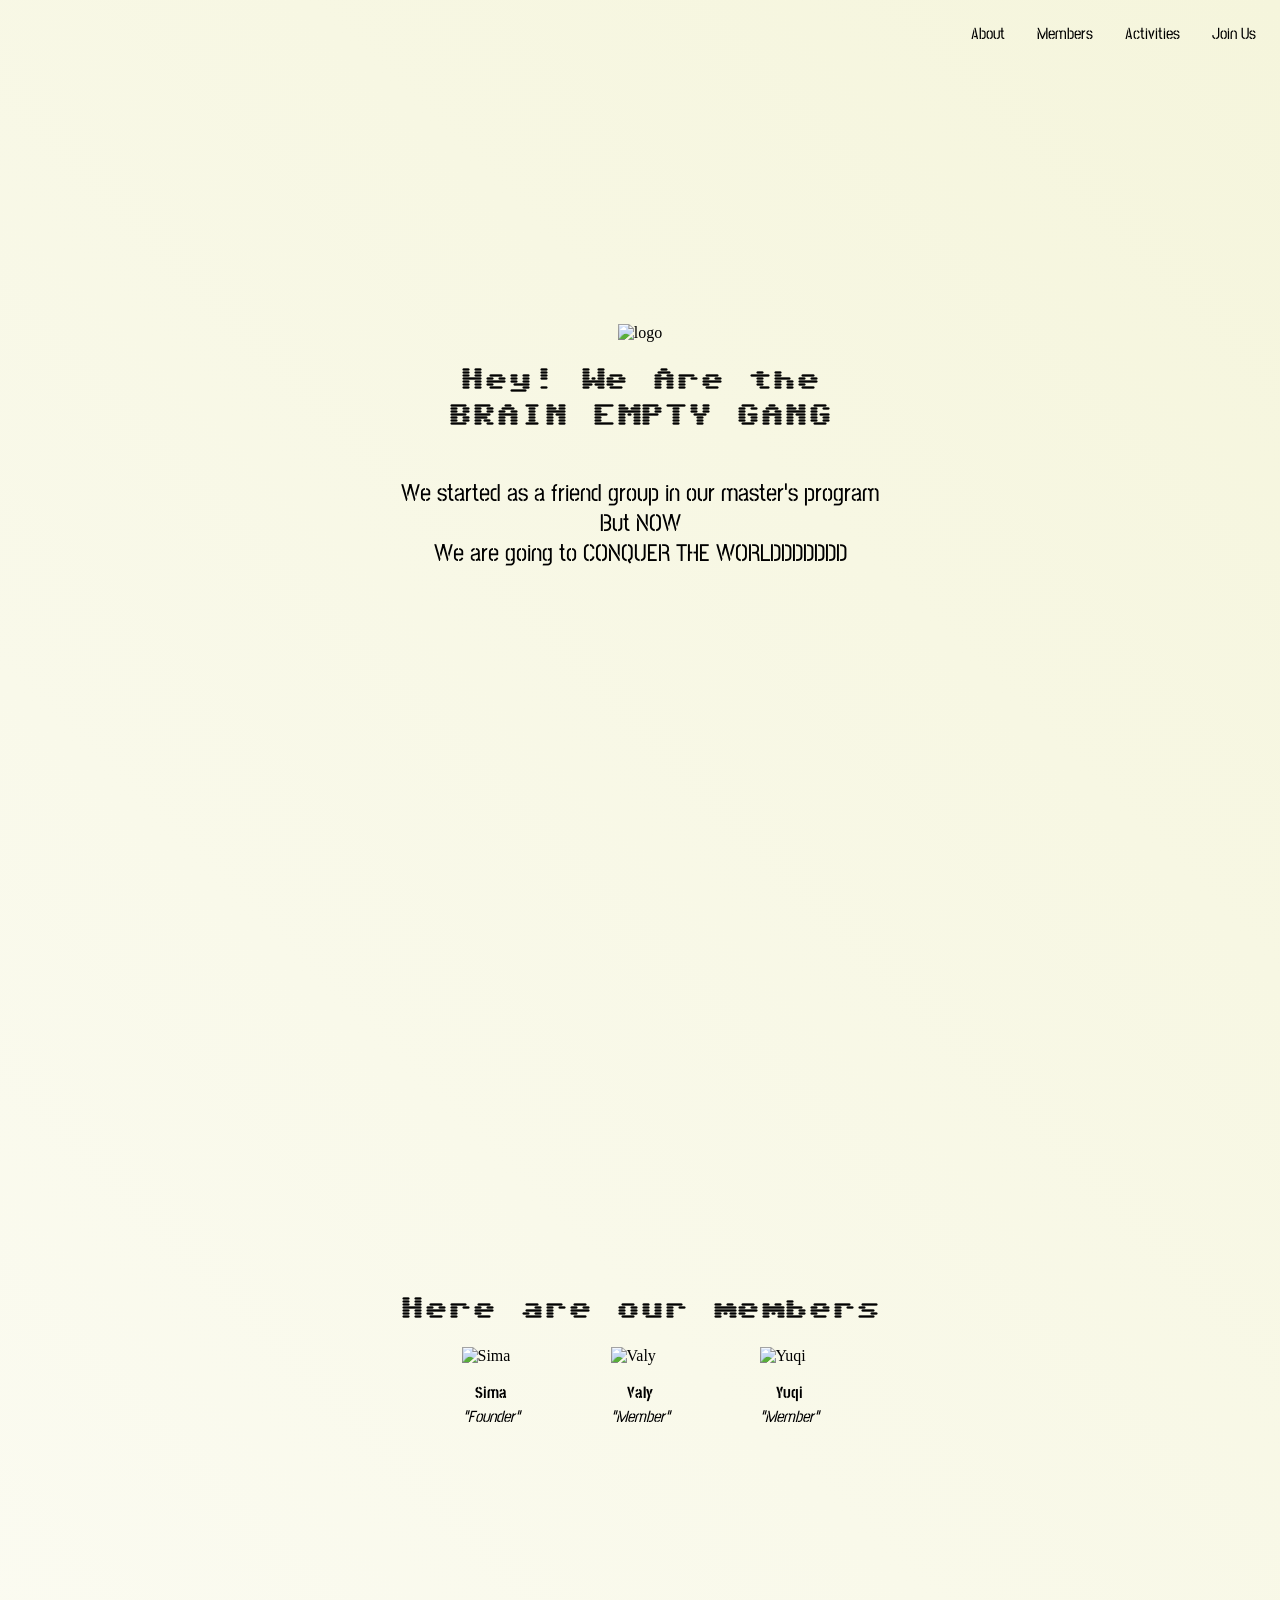
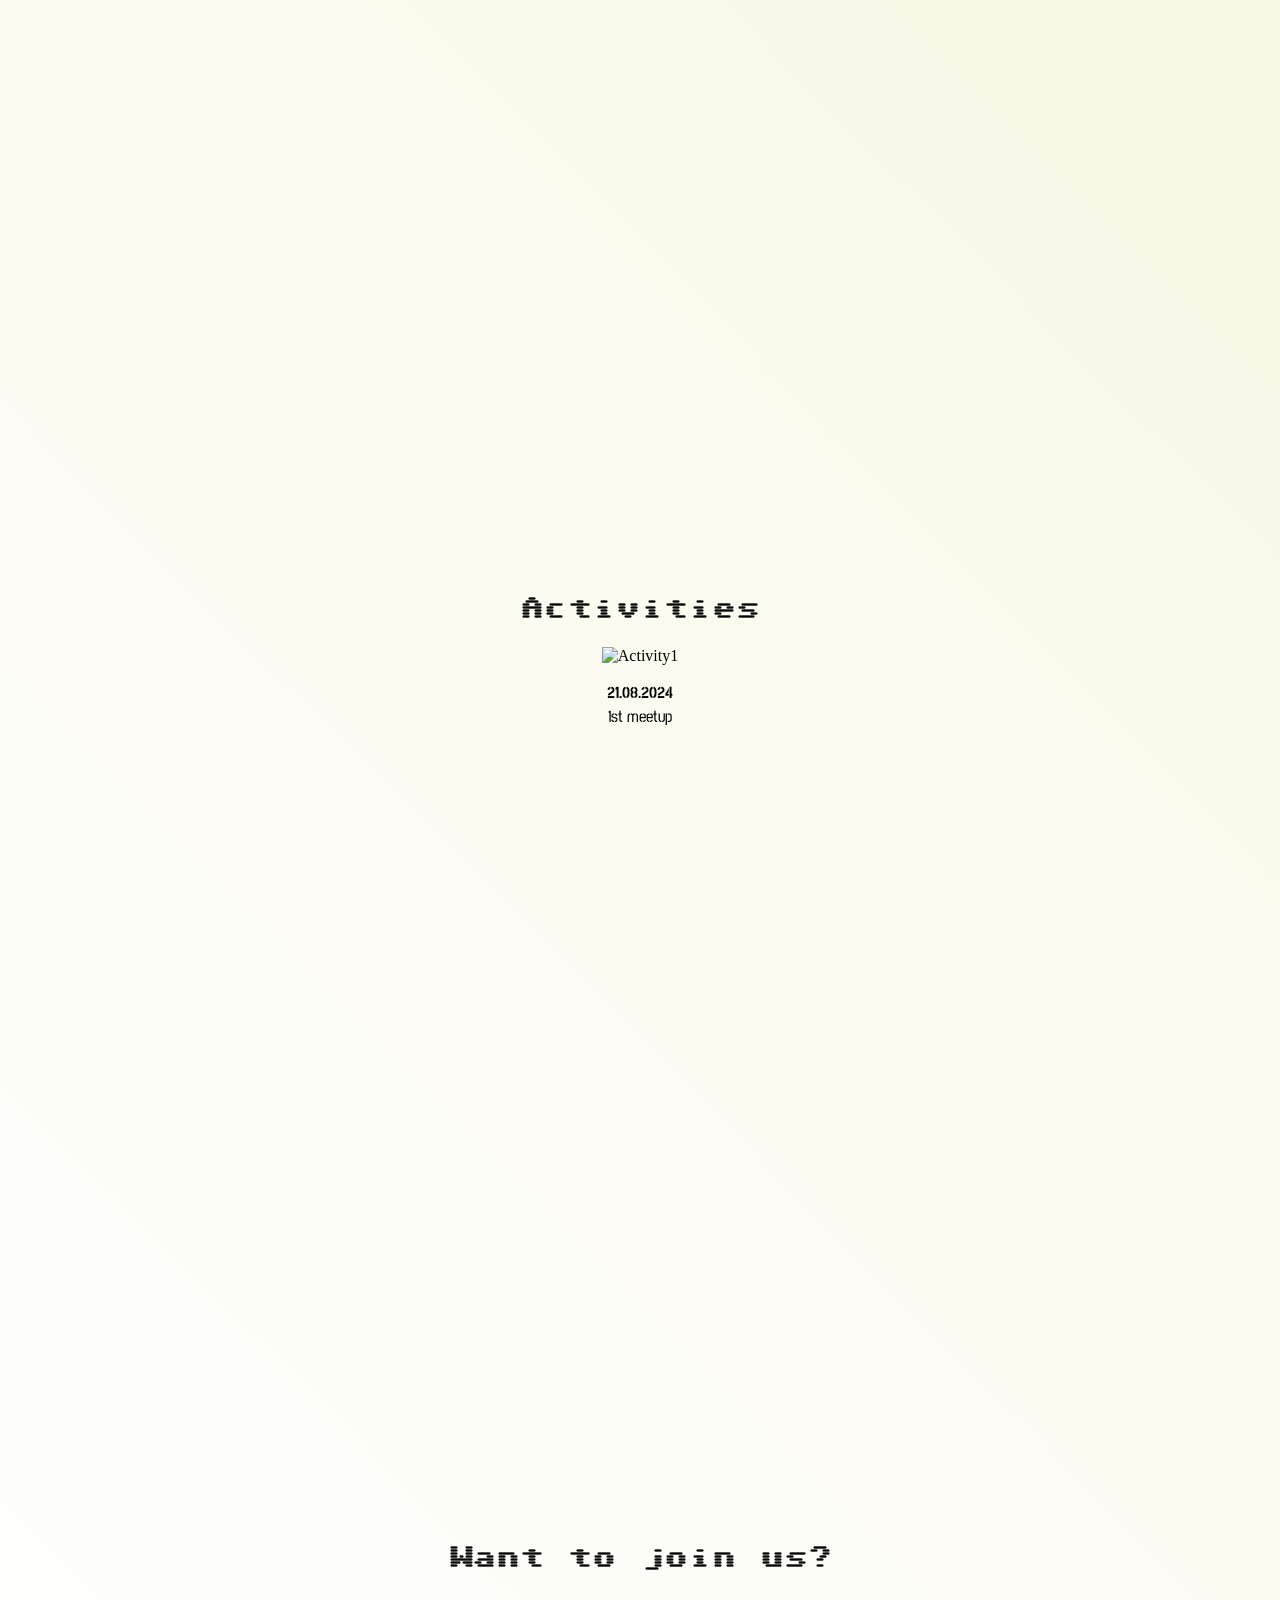
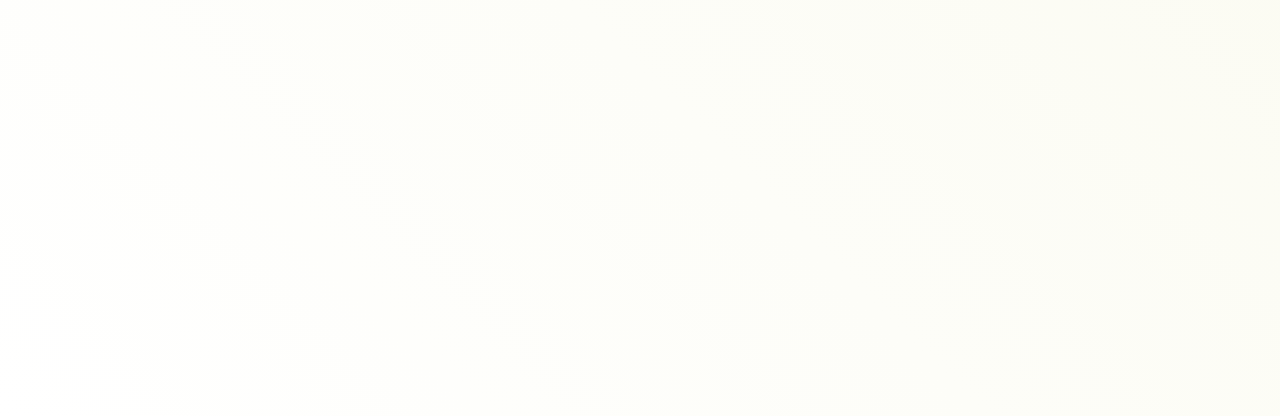
==== index.html @ 9565e1b0 "Add files via upload" ====
<!DOCTYPE html>
<html lang="en">
<head>
    <meta charset="UTF-8">
    <meta name="viewport" content="width=device-width, initial-scale=1.0">
    <title>Brain Empty</title>
    <link rel="stylesheet" href="brain-empty-styles.css" />
    <link rel="preconnect" href="https://fonts.googleapis.com">
    <link rel="preconnect" href="https://fonts.gstatic.com" crossorigin>
    <link href="https://fonts.googleapis.com/css2?family=Sixtyfour&family=Stick+No+Bills:wght@200..800&display=swap" rel="stylesheet">  
</head>

<body>
    <!--navigation bar-->
    <nav id="navbar" class="nav">
        <ul class="nav-list">
          <li>
            <a href="#about">About</a>
          </li>
          <li>
            <a href="#members">Members</a>
          </li>
          <li>
            <a href="#activities">Activities</a>
          </li>
          <li>
            <a href="#join-us">Join Us</a>
          </li>
        </ul>
      </nav>

    <!--about-->
    <section id = "about" class = "about">
        <img src = "Brain Empty/Logo.jpg" alt = "logo" class="profile-pic">
        <h1 class = "section-title">Hey! We Are the </br> BRAIN EMPTY GANG</h1>
        <p class = "intro">We started as a friend group in our master's program</br> But NOW </br>We are going to CONQUER THE WORLDDDDDDD</p>
    </section>

    <!--members-->
    <section id = "members" class = "members">
        <h1 class = "section-title">Here are our members</h1>
        <div class = "profile">
            <div class = "SA">
                <img src = "Brain Empty/SA.jpg" alt = "Sima" class="profile-pic">
                <p class = "personal-info"><b>Sima</b></br><i>"Founder"</i></p>
            </div>
            <div class = "VK">
                <img src = "Brain Empty/VK.jpg" alt = "Valy" class="profile-pic">
                <p class = "personal-info"><b>Valy</b></br><i>"Member"</i></p>
            </div>
            <div class = "CX">
                <img src = "Brain Empty/CX.jpg" alt = "Yuqi" class="profile-pic">
                <p class = "personal-info"><b>Yuqi</b></br><i>"Member"</i></p>
            </div>
        </div>
    </section>

    <!--activities-->
    <section id = "activities" class = "activities">
        <h1 class = "section-title">Activities</h1>
        <div>
          <img src = "Brain Empty/activity1.jpg" alt = "Activity1" class = "profile-pic">
          <p class = "personal-info"><strong>21.08.2024</strong></br>1st meetup</p>
        </div>
    </section>

    <!--join us-->
    <section id = "join-us" class = "join-us">
        <h1 class = "section-title">Want to join us?</h1>
    </section>

    <!--copyright-->
</body>
</html>
---- brain-empty-styles.css ----
/*background color*/
body {
  min-height: 100vh;
  background: linear-gradient(45deg, white, beige);
}

/*smooth transition*/
html {
  scroll-behavior: smooth;
}

/*navigation bar*/
.nav {
    display: flex;
    width: 100%;
    justify-content: flex-end;
    position: fixed;
    font-family: "Stick No Bills", serif;
}

.nav-list {
  display: flex;
}

ul {
  list-style-type: none;
}

a {
  text-decoration: none;
  color: black;
  margin-right: 2rem;
}

/*fonts*/
.section-title {
    text-align: center;
    line-height: 150%;
    font-family: "Sixtyfour", serif;
    font-optical-sizing: auto;
    font-weight: 400;
    font-style: normal;
    font-variation-settings:
      "BLED" 0,
      "SCAN" 0;
  }

  .intro {
    font-family: "Stick No Bills", serif;
    font-optical-sizing: auto;
    font-weight: 400;
    font-style: normal;
    font-size: 1.5rem;
    text-align: center;
  }

  .profile {
    display: grid;
    grid-template-columns: repeat(3, 1fr);
    gap: 10vh;
  }
  
  .personal-info {
    font-family: "Stick No Bills", serif;
    font-optical-sizing: auto;
    font-weight: 400;
    font-style: normal;
    font-size: 1rem;
    text-align: center;
    line-height: 150%;
  }

  /*outline*/
  .about {
    min-height: 100vh;
    display: flex;
    flex-direction: column;
    justify-content: center;
    align-items: center;
  }

  .members {
    min-height: 100vh;
    display: flex;
    flex-direction: column;
    justify-content: center;
    align-items: center;
  }

  .activities {
    min-height: 100vh;
    display: flex;
    flex-direction: column;
    justify-content: center;
    align-items: center;
  }

  .join-us {
    min-height: 100vh;
    display: flex;
    flex-direction: column;
    justify-content: center;
    align-items: center;
  }
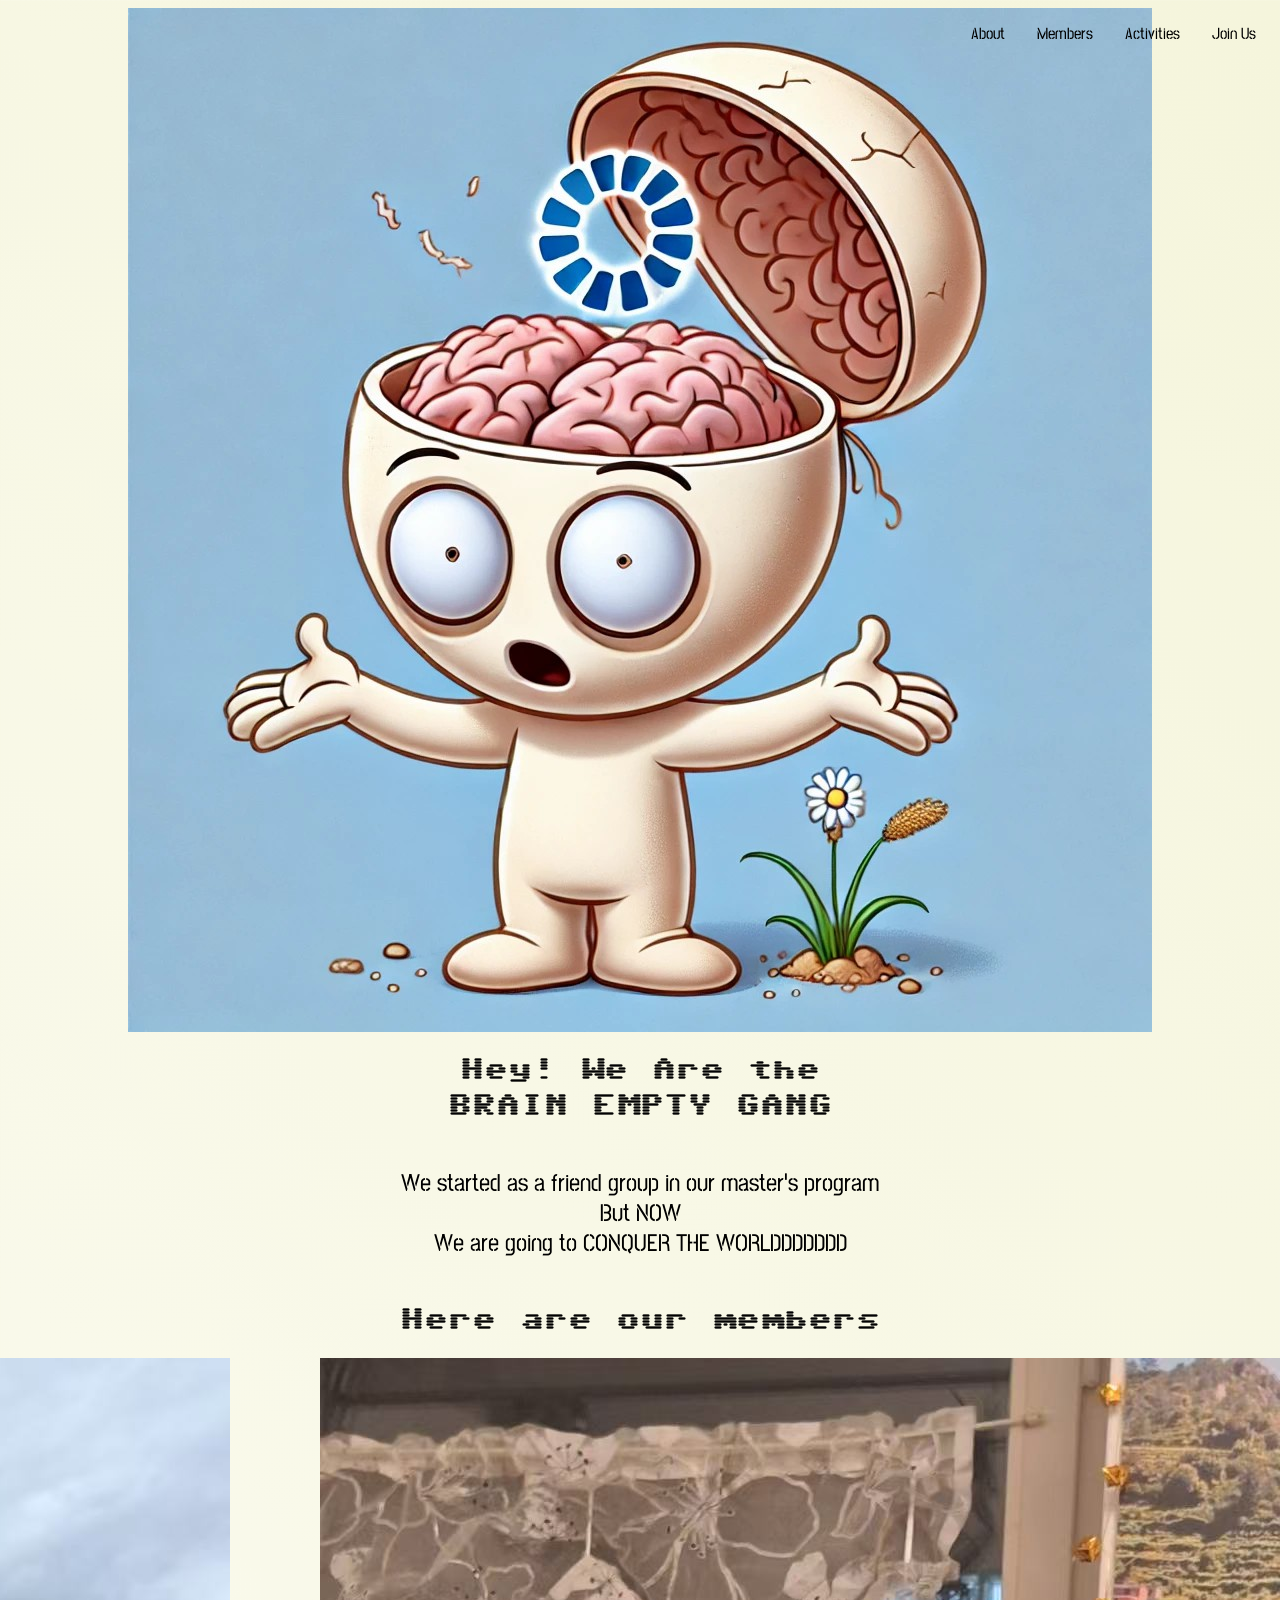
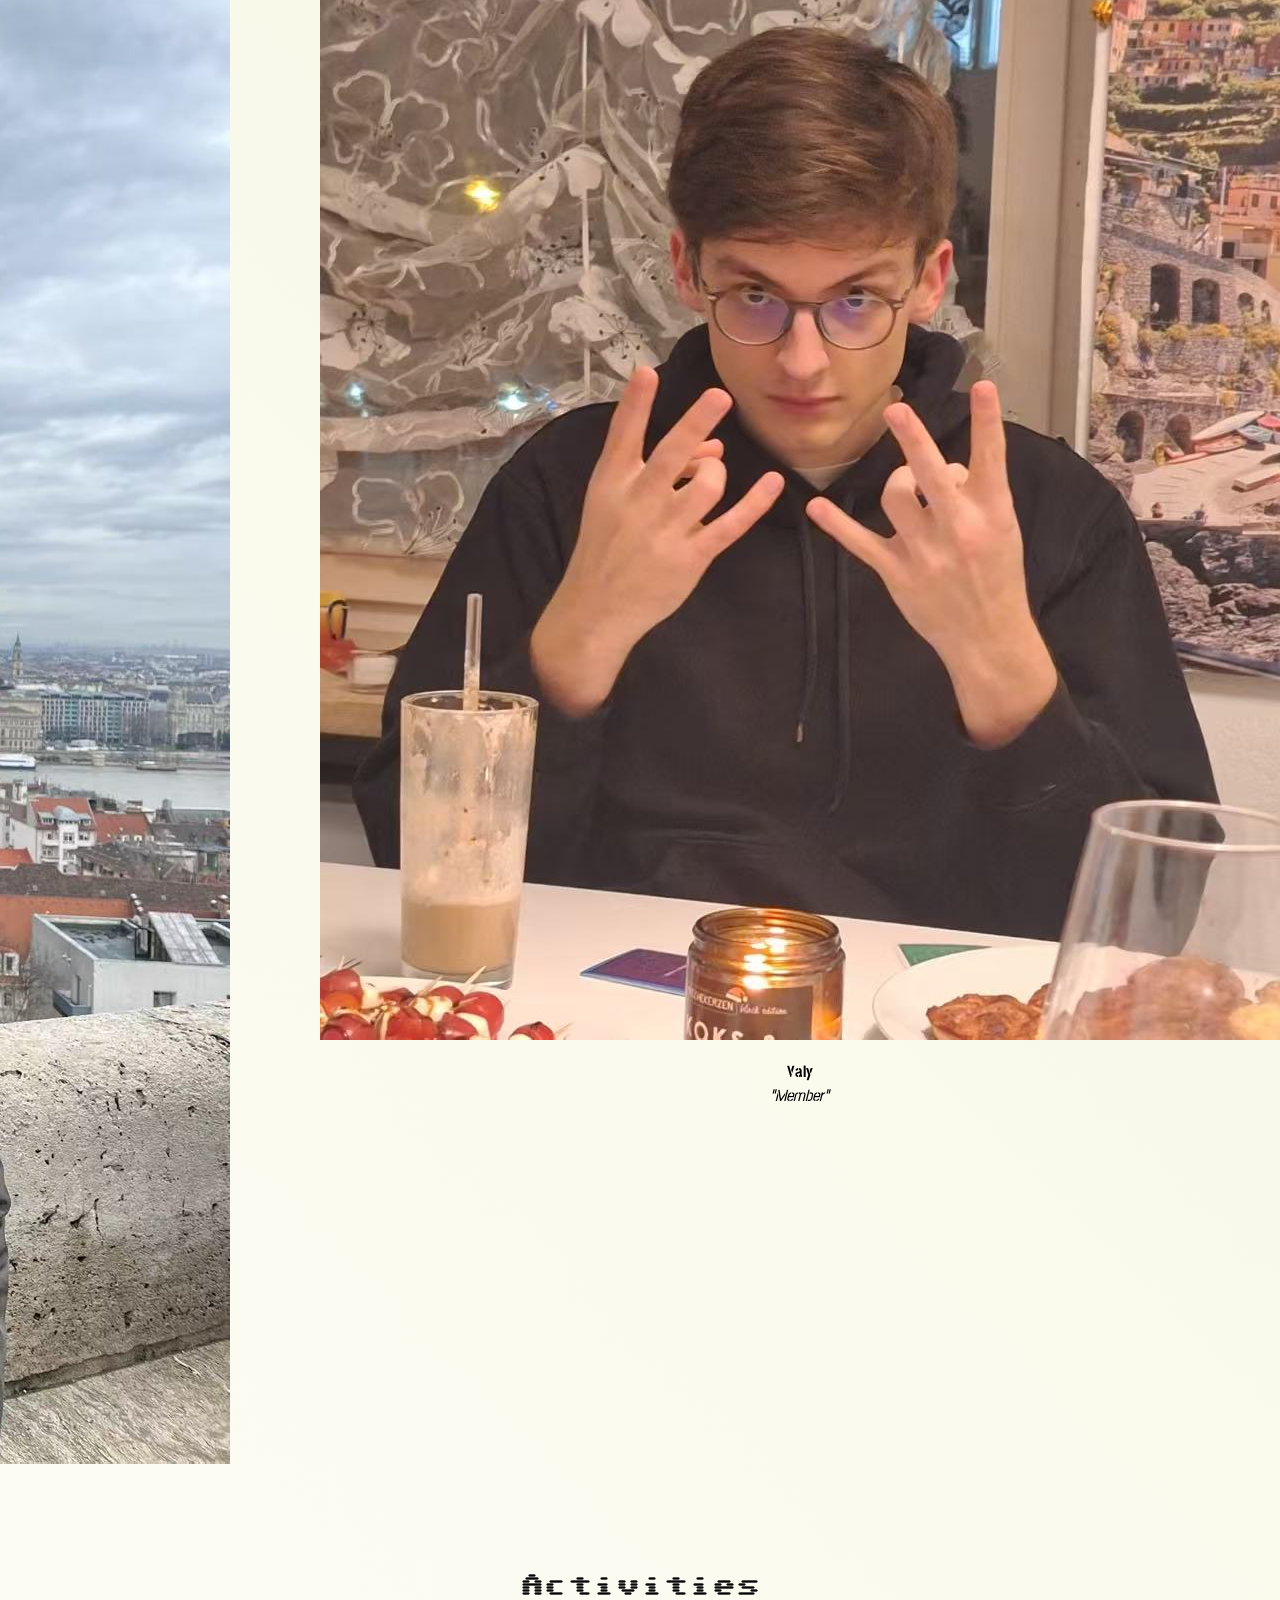
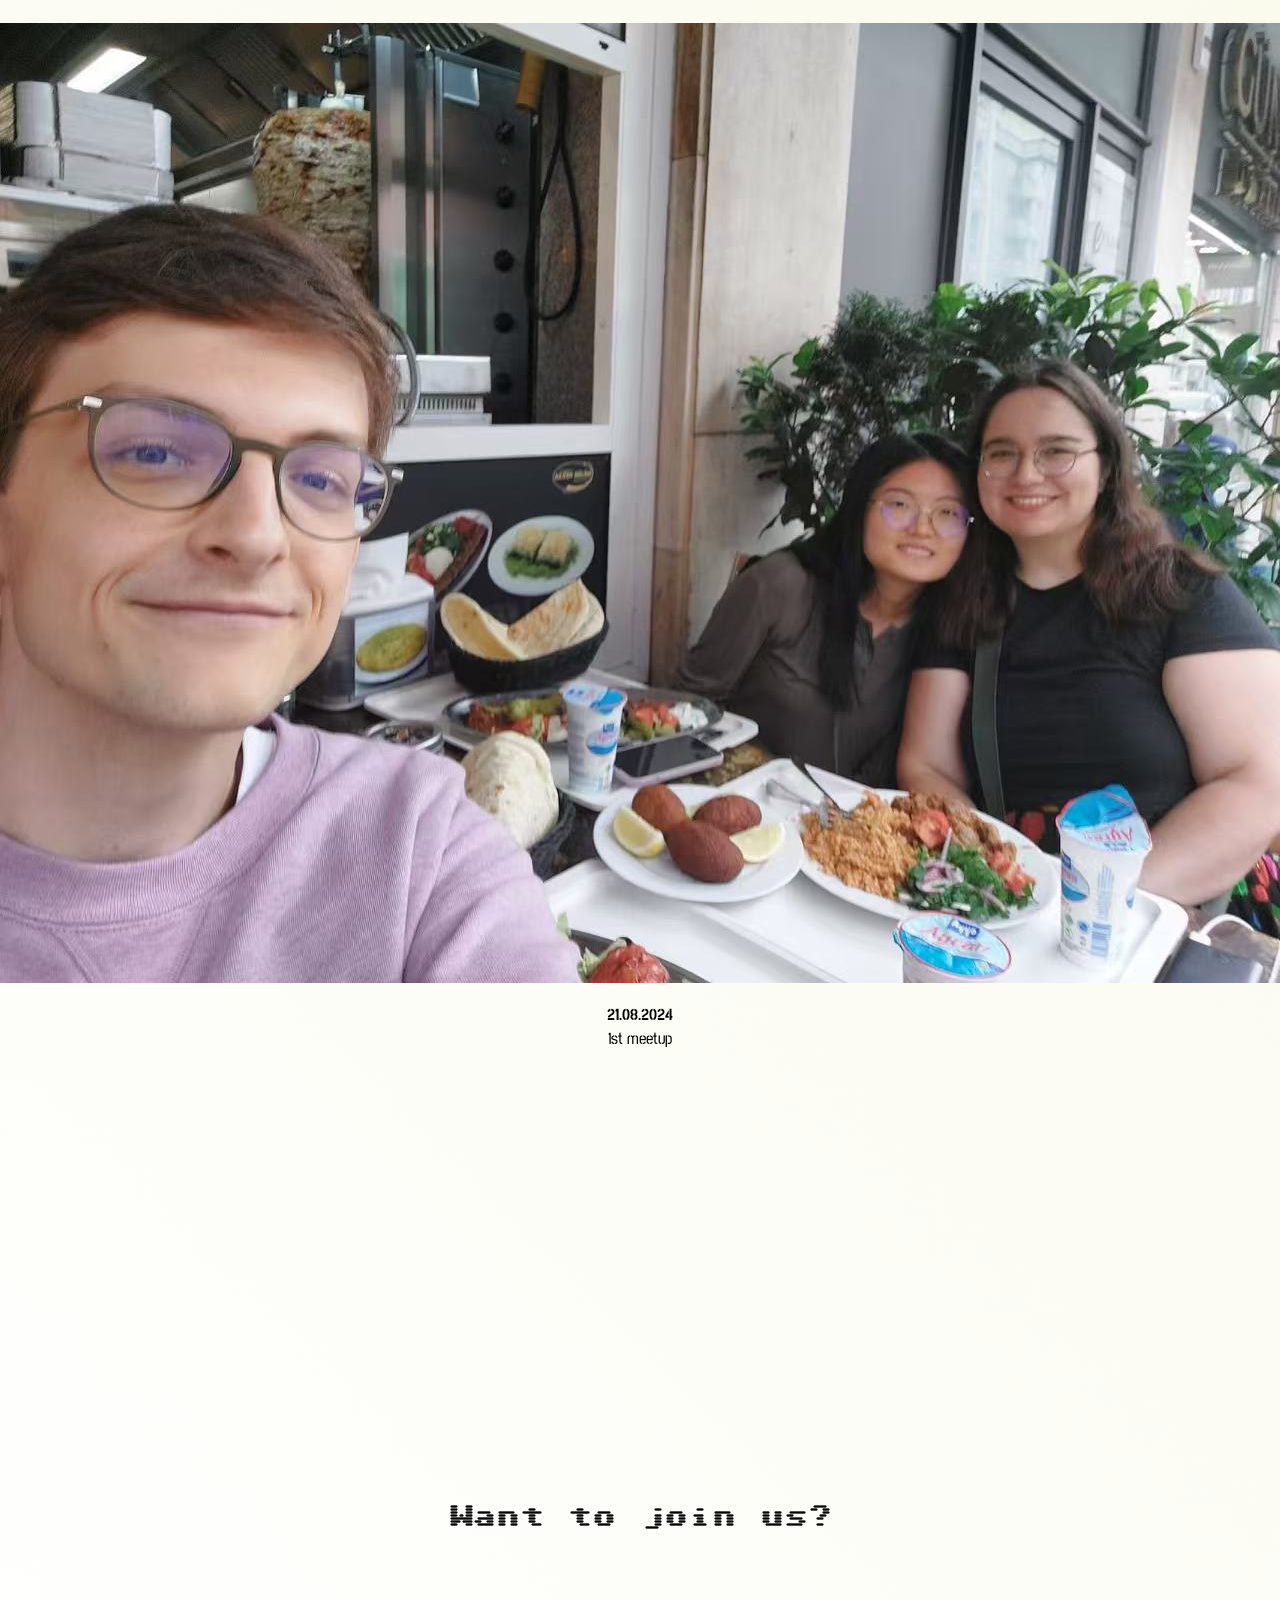
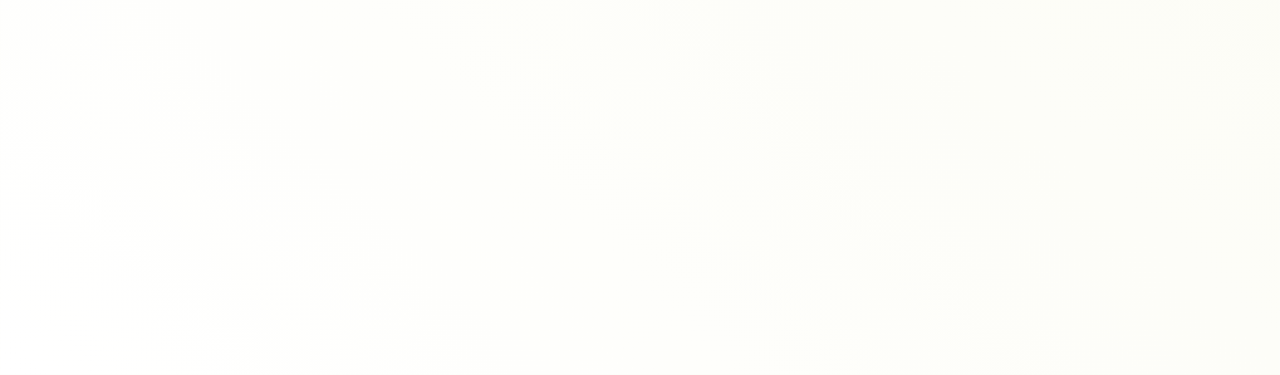
==== commit 5a4cab1e: "Update index.html" ====
--- a/index.html
+++ b/index.html
@@ -31,7 +31,7 @@
 
     <!--about-->
     <section id = "about" class = "about">
-        <img src = "Brain Empty/Logo.jpg" alt = "logo" class="profile-pic">
+        <img src = "./Logo.jpg" alt = "logo" class="profile-pic">
         <h1 class = "section-title">Hey! We Are the </br> BRAIN EMPTY GANG</h1>
         <p class = "intro">We started as a friend group in our master's program</br> But NOW </br>We are going to CONQUER THE WORLDDDDDDD</p>
     </section>
@@ -41,15 +41,15 @@
         <h1 class = "section-title">Here are our members</h1>
         <div class = "profile">
             <div class = "SA">
-                <img src = "Brain Empty/SA.jpg" alt = "Sima" class="profile-pic">
+                <img src = "./SA.jpg" alt = "Sima" class="profile-pic">
                 <p class = "personal-info"><b>Sima</b></br><i>"Founder"</i></p>
             </div>
             <div class = "VK">
-                <img src = "Brain Empty/VK.jpg" alt = "Valy" class="profile-pic">
+                <img src = "./VK.jpg" alt = "Valy" class="profile-pic">
                 <p class = "personal-info"><b>Valy</b></br><i>"Member"</i></p>
             </div>
             <div class = "CX">
-                <img src = "Brain Empty/CX.jpg" alt = "Yuqi" class="profile-pic">
+                <img src = "./CX.jpg" alt = "Yuqi" class="profile-pic">
                 <p class = "personal-info"><b>Yuqi</b></br><i>"Member"</i></p>
             </div>
         </div>
@@ -59,7 +59,7 @@
     <section id = "activities" class = "activities">
         <h1 class = "section-title">Activities</h1>
         <div>
-          <img src = "Brain Empty/activity1.jpg" alt = "Activity1" class = "profile-pic">
+          <img src = "./activity1.jpg" alt = "Activity1" class = "profile-pic">
           <p class = "personal-info"><strong>21.08.2024</strong></br>1st meetup</p>
         </div>
     </section>
@@ -71,4 +71,4 @@
 
     <!--copyright-->
 </body>
-</html>+</html>
